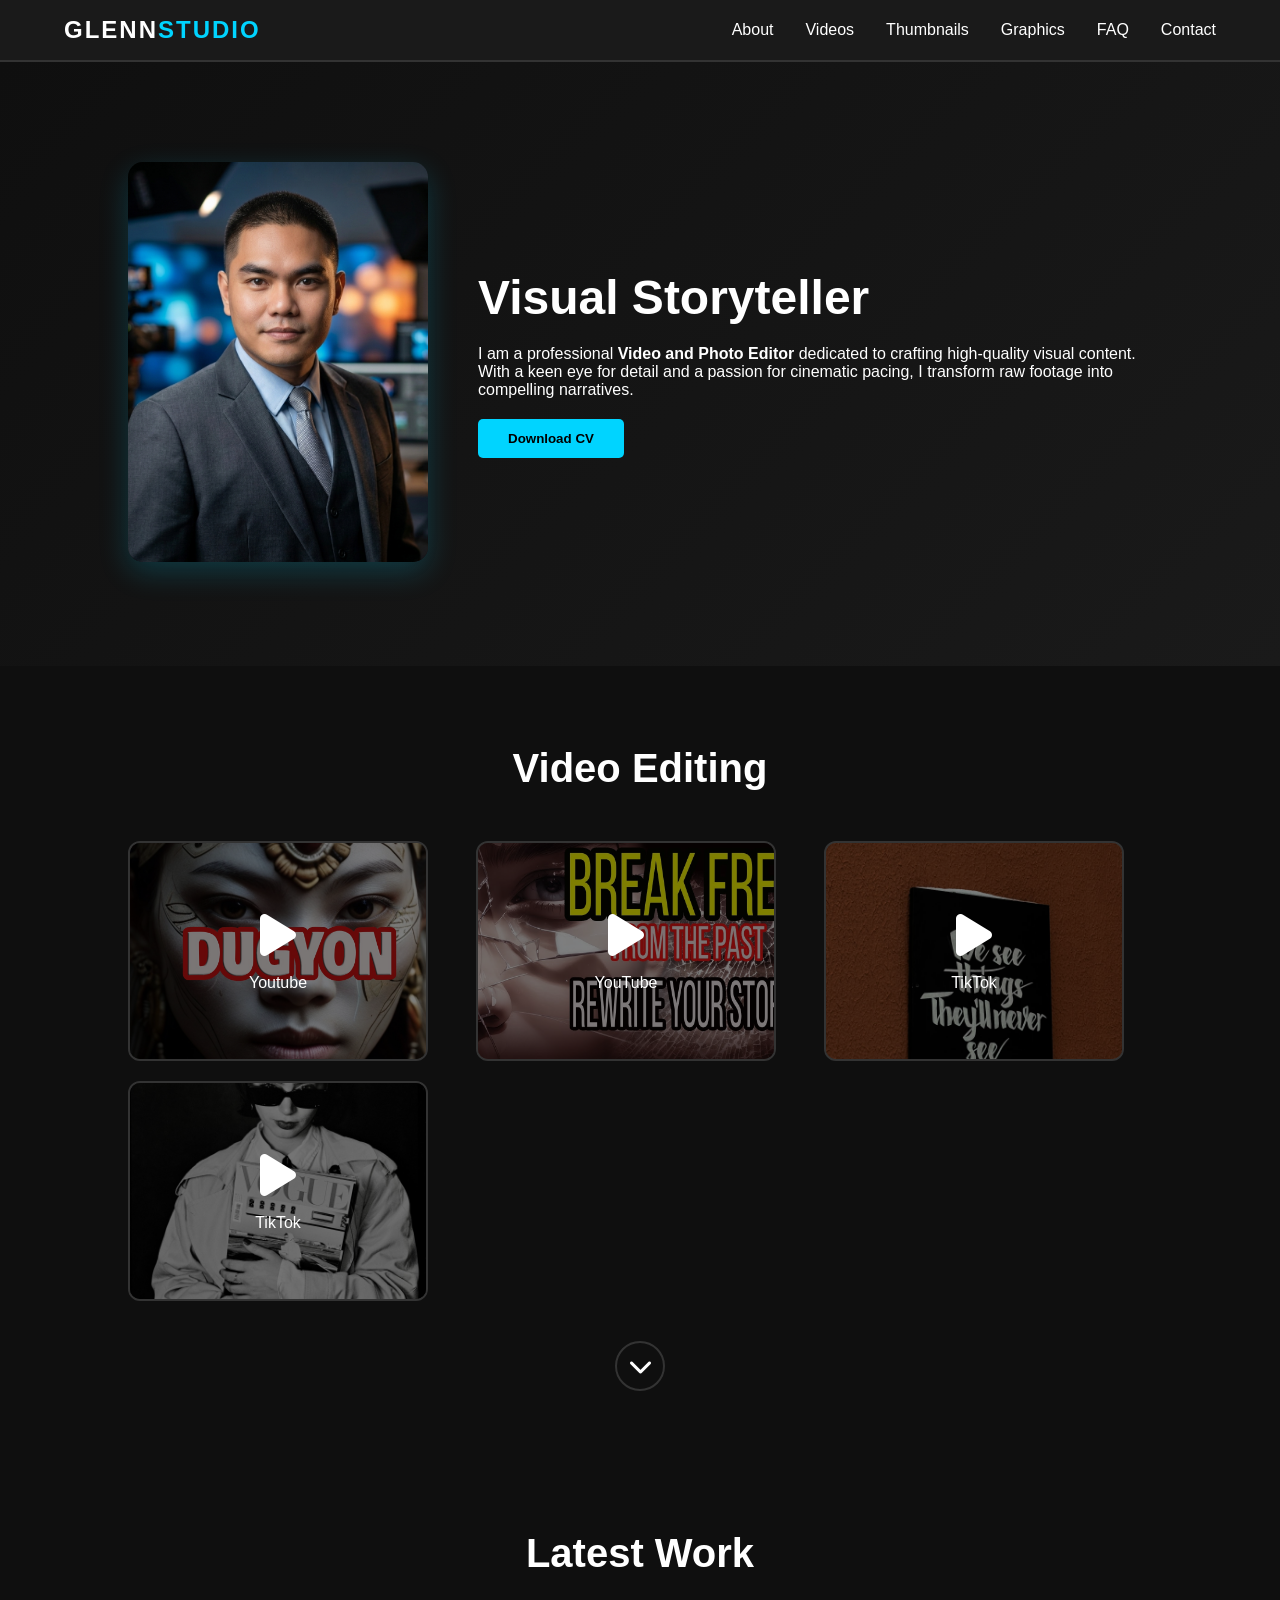
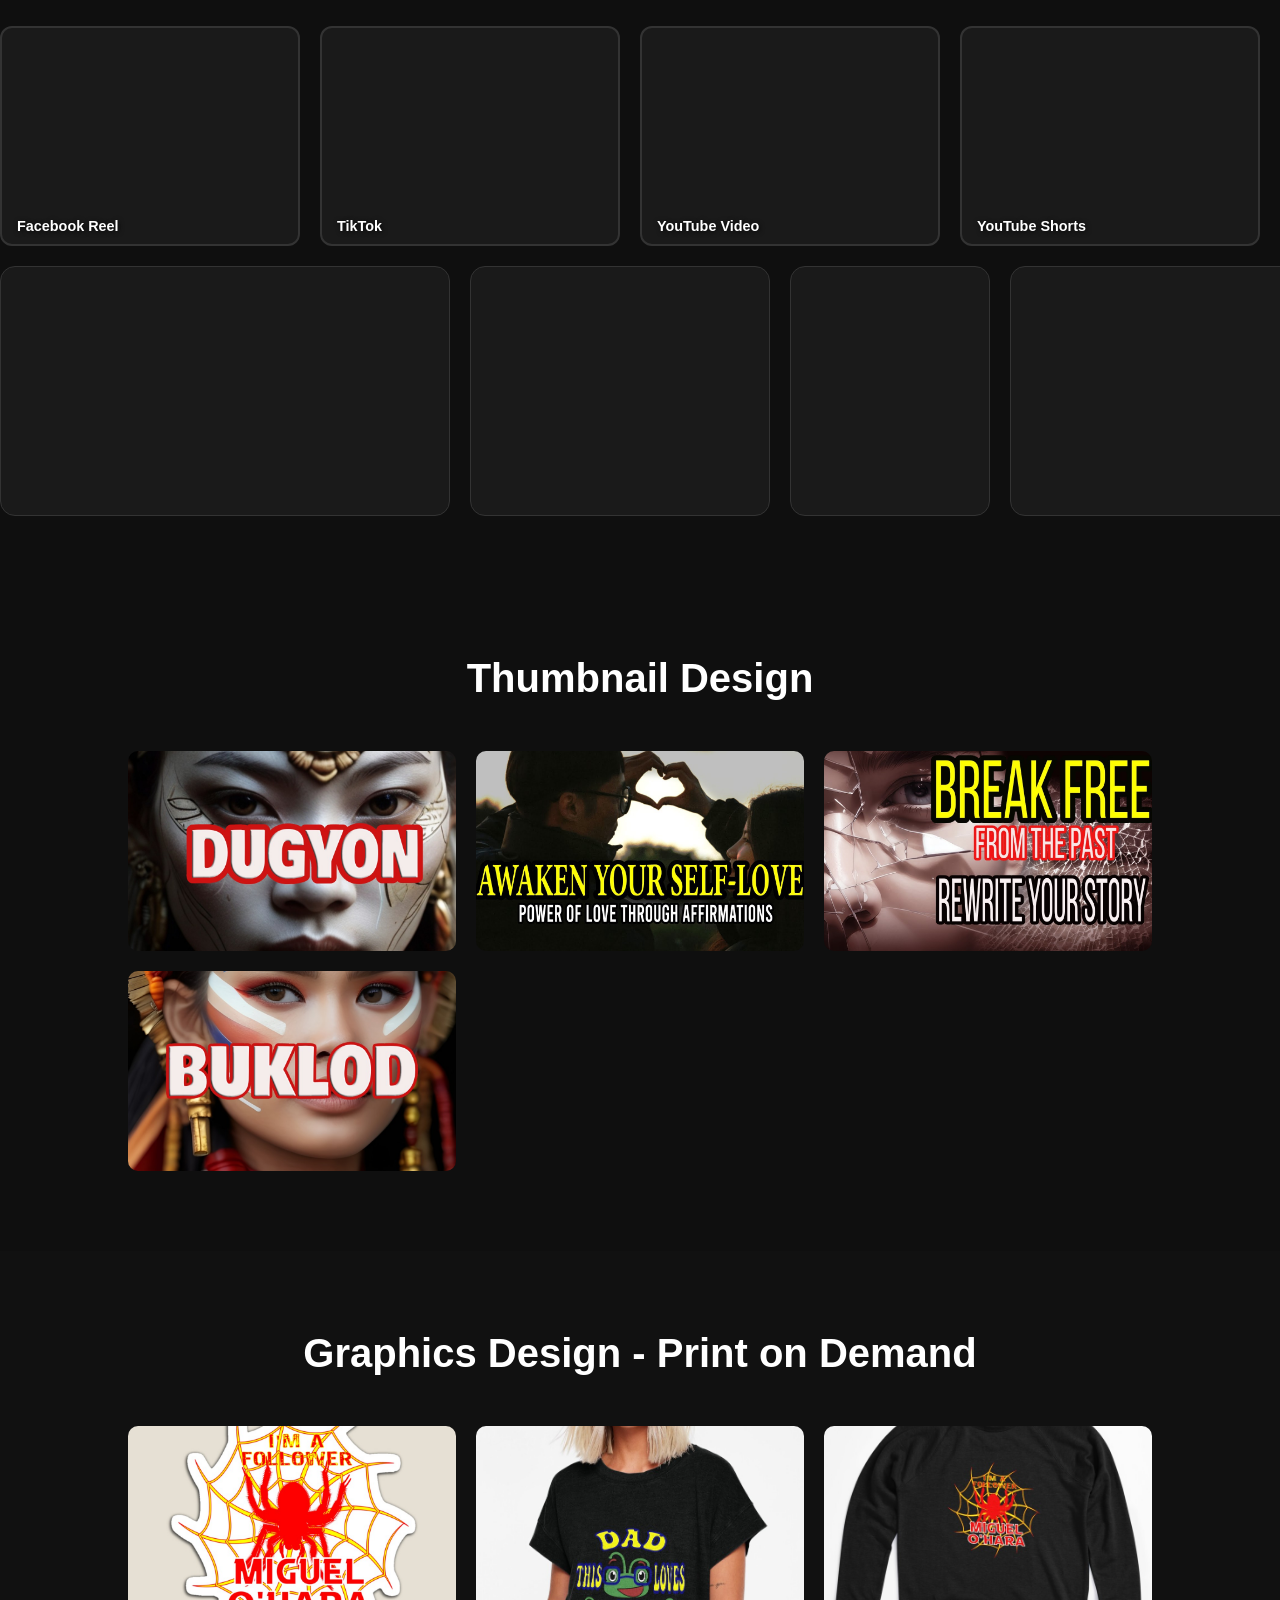
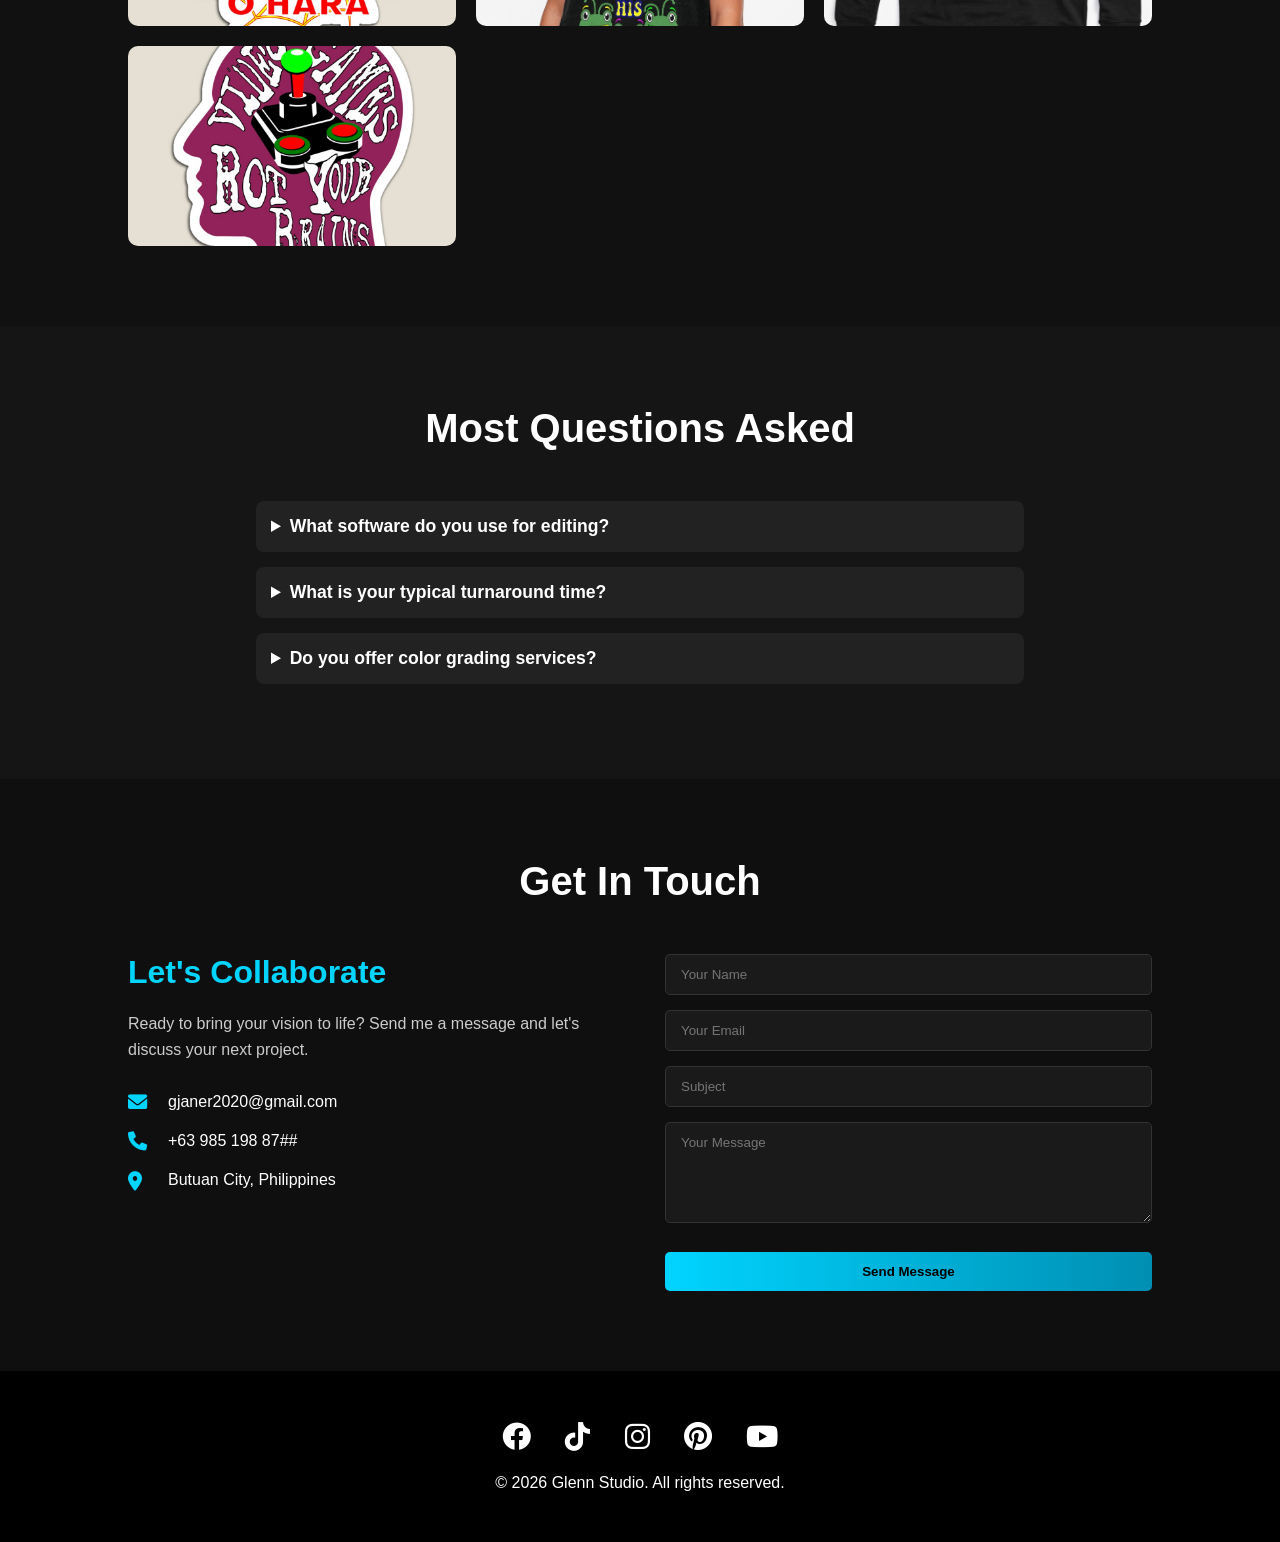
==== index.html @ 81ca3e3a "Add files via upload" ====
<!DOCTYPE html>
<html lang="en">
<head>
    <meta charset="UTF-8">
    <meta name="viewport" content="width=device-width, initial-scale=1.0">
    <title>Glenn Pastrana Portfolio</title>
    <link rel="stylesheet" href="style.css">
    <!-- Font Awesome for Social Icons -->
    <link rel="stylesheet" href="https://cdnjs.cloudflare.com/ajax/libs/font-awesome/6.0.0/css/all.min.css">
    <link rel="icon" type="image/jpeg" href="assets/favicon1.jpg"> 
</head>
<body>

    <!-- HEADER & NAVBAR -->
    <header>
        <nav class="navbar">
            <div class="logo">GLENN<span>STUDIO</span></div>
            <ul>
                <li><a href="#about">About</a></li>
                <li><a href="#videos">Videos</a></li>
                <li><a href="#photos">Thumbnails</a></li> 
                <li><a href="#graphics">Graphics</a></li> 
                <li><a href="#faq">FAQ</a></li>
                <li><a href="#contact">Contact</a></li>
            </ul>
        </nav>
    </header>

    <!-- ABOUT ME SECTION -->
    <section id="about" class="about-section">
        <div class="about-container">
            <div class="about-image">
                <img src="assets/GlennP.png" alt="Glenn">
            </div>
            <div class="about-text">
                <h2>Visual Storyteller</h2>
                <p>I am a professional <strong>Video and Photo Editor</strong> dedicated to crafting high-quality visual content. With a keen eye for detail and a passion for cinematic pacing, I transform raw footage into compelling narratives.</p>
              
                <a href="assets/PASTRANA_GLENN_RESUME.pdf" target="_blank" rel="noopener noreferrer" download="Glenn_Pastrana_Resume.pdf" class="btn-link">
                    <button class="btn">Download CV</button>
                </a>
            </div>
        </div>
    </section>

    <!-- VIDEO SAMPLES (LIGHTBOX POPUPS) -->
    <section id="videos" class="portfolio-section">
        <h2 class="section-title">Video Editing</h2>
        <div class="grid-container">
            
            <!-- Video 1: YouTube Embed -->
            <div class="video-wrapper">
                <a href="#video1" class="grid-item video-card">
                    <img src="photos/dugyon.jpg" alt="Thumbnail 1" class="thumb-img">
                    <div class="video-placeholder">
                        <i class="fa-solid fa-play"></i>
                        <p>Youtube</p>
                    </div>
                </a>
                <div id="video1" class="video-lightbox">
                    <a href="#videos" class="close-btn">&times;</a>
                    <div class="video-box">
                        <iframe src="https://www.youtube.com/embed/Vui8NR0cruQ?si=NQH7u3pREK1GIqje" frameborder="0" allow="accelerometer; autoplay; clipboard-write; encrypted-media; gyroscope; picture-in-picture" allowfullscreen></iframe>
                    </div>
                </div>
            </div>

            <!-- Video 2: YouTube Embed -->
            <div class="video-wrapper">
                <a href="#video2" class="grid-item video-card">
                    <img src="photos/break_free.jpg" alt="Thumbnail 2" class="thumb-img">
                    <div class="video-placeholder">
                        <i class="fa-solid fa-play"></i>
                        <p>YouTube</p>
                    </div>
                </a>
                <div id="video2" class="video-lightbox">
                    <a href="#videos" class="close-btn">&times;</a>
                    <div class="video-box">
                        <iframe src="https://www.youtube.com/embed/762eLDKt-kg?si=Nnifc6vHt4ohryrj" frameborder="0" allowfullscreen></iframe>
                    </div>
                </div>
            </div>

            <!-- Video 3: TikTok Embed -->

            <div class="video-wrapper">
    <a href="#video3" class="grid-item video-card">
        <img src="photos/things.jpg" alt="Thumbnail 3" class="thumb-img">
        <div class="video-placeholder">
            <i class="fa-solid fa-play"></i>
            <p>TikTok</p>
        </div>
    </a>
    <div id="video3" class="video-lightbox">
        <a href="#videos" class="close-btn">&times;</a>
        <div class="video-box tiktok-box">
            <blockquote class="tiktok-embed" cite="https://www.tiktok.com/@galenfroggy/video/7266388727654665478" data-video-id="7266388727654665478" style="max-width: 605px;min-width: 325px;"> 
                <section> 
                    <a target="_blank" title="@galenfroggy" href="https://www.tiktok.com/@galenfroggy?refer=embed">@galenfroggy</a>
                    Powerful Words to make your partner feel loved. ❤️❤️❤️ 
                    <a title="follow" target="_blank" href="https://www.tiktok.com/tag/follow?refer=embed">#follow</a>
                    <a title="foryoupage" target="_blank" href="https://www.tiktok.com/tag/foryoupage?refer=embed">#foryoupage</a>
                    <a title="likes" target="_blank" href="https://www.tiktok.com/tag/likes?refer=embed">#likes</a>
                    <a title="fyp" target="_blank" href="https://www.tiktok.com/tag/fyp?refer=embed">#fyp</a>
                    <a title="love" target="_blank" href="https://www.tiktok.com/tag/love?refer=embed">#love</a>
                    <a target="_blank" title="♬ Don't Worry Be Happy - Frankie Moreno" href="https://www.tiktok.com/music/Don't-Worry-Be-Happy-6799509671825639426?refer=embed">♬ Don't Worry Be Happy - Frankie Moreno</a> 
                </section>
            </blockquote>
        </div>
    </div>
</div>


            <!-- Video 4: TikTok Embed -->
            <div class="video-wrapper">
                <a href="#video4" class="grid-item video-card">
                    <img src="photos/black.jpg" alt="Thumbnail 4" class="thumb-img">
                    <div class="video-placeholder">
                        <i class="fa-solid fa-play"></i>
                        <p>TikTok</p>
                    </div>
                </a>
                <div id="video4" class="video-lightbox">
                    <a href="#videos" class="close-btn">&times;</a>
                    <div class="video-box tiktok-box">
                        <blockquote class="tiktok-embed" cite="https://www.tiktok.com/@galenfroggy/video/7260520841404747014" data-video-id="7260520841404747014" style="max-width: 605px; min-width: 325px;">
                <section>
                    <a target="_blank" title="@galenfroggy" href="https://www.tiktok.com/@galenfroggy?refer=embed">@galenfroggy</a>
                    Love is a feeling that can&#39;t be explained. 
                    <a title="fyp" target="_blank" href="https://www.tiktok.com/tag/fyp?refer=embed">#fyp</a> 
                    <a title="likes" target="_blank" href="https://www.tiktok.com/tag/likes?refer=embed">#likes</a> 
                    <a title="follow" target="_blank" href="https://www.tiktok.com/tag/follow?refer=embed">#follow</a> 
                    <a title="love" target="_blank" href="https://www.tiktok.com/tag/love?refer=embed">#love</a> 
                    <a target="_blank" title="♬ Beautiful and emotional instrumental music(1044200) - MaxRecStudio" href="https://www.tiktok.com/music/Beautiful-and-emotional-instrumental-music-1044200-7179691690049931266?refer=embed">♬ Beautiful and emotional instrumental music(1044200) - MaxRecStudio</a>
                </section>
                        </blockquote>
                    </div>
                </div>
            </div>

            <!-- Video 5: Facebook Embed -->
            <div class="video-wrapper extra-video">
    <a href="#video5" class="grid-item video-card">
        <img src="photos/Higaonon.jpg" alt="Thumbnail 5" class="thumb-img"> 
        <div class="video-placeholder">
            <i class="fa-solid fa-play"></i>
            <p>Facebook Reels</p>
        </div>
    </a>
    <div id="video5" class="video-lightbox">
        <a href="#videos" class="close-btn">&times;</a>
        <div class="video-box fb-reel-box">
            <iframe 
                src="https://www.facebook.com/plugins/video.php?height=476&href=https%3A%2F%2Fwww.facebook.com%2Freel%2F10046549318697837%2F&show_text=false&width=267&t=0" 
                style="border:none;overflow:hidden;width:100%;height:100%;" 
                scrolling="no" 
                frameborder="0" 
                allowfullscreen="true" 
                allow="autoplay; clipboard-write; encrypted-media; picture-in-picture; web-share">
            </iframe>
        </div>
    </div>
</div>


            <!-- Video 6 : facebook Embed-->
            <div class="video-wrapper extra-video">
                <a href="#video6" class="grid-item video-card">
                    <img src="photos/almost Lost Her.jpg" alt="Thumbnail 6" class="thumb-img"> 
                    <div class="video-placeholder">
                        <i class="fa-solid fa-play"></i>
                        <p>Facebook Reels</p>
                    </div>
                </a>
                <div id="video6" class="video-lightbox">
        <a href="#videos" class="close-btn">&times;</a>
        <div class="video-box fb-reel-box">
            <iframe 
                src="https://www.facebook.com/plugins/video.php?height=476&href=https%3A%2F%2Fwww.facebook.com%2Freel%2F1045845980846232%2F&show_text=false&width=267&t=0" 
                style="border:none;overflow:hidden;width:100%;height:100%;" 
                scrolling="no" 
                frameborder="0" 
                allowfullscreen="true" 
                allow="autoplay; clipboard-write; encrypted-media; picture-in-picture; web-share">
            </iframe>
        </div>
    </div>
</div>


            <!-- Video 7 SHORTS-->
            <div class="video-wrapper extra-video">
                <a href="#video7" class="grid-item video-card">
                    <img src="photos/CagayandeOro.jpg" alt="Thumbnail 7" class="thumb-img"> 
                    <div class="video-placeholder">
                        <i class="fa-solid fa-play"></i>
                        <p>YouTube Shorts</p>
                    </div>
                </a>
                <div id="video7" class="video-lightbox">
                    <a href="#videos" class="close-btn">&times;</a>
                    <div class="video-box">
                        <iframe src="https://www.youtube.com/embed/Q4rxPPoQdWo" frameborder="0" allowfullscreen></iframe>
                    </div>
                </div>
            </div>

            <!-- Video 8 SHORTS-->
            <div class="video-wrapper extra-video">
                <a href="#video8" class="grid-item video-card">
                    <img src="photos/Iligan.jpg" alt="Thumbnail 8" class="thumb-img"> 
                    <div class="video-placeholder">
                        <i class="fa-solid fa-play"></i>
                        <p>YouTube Shorts</p>
                    </div>
                </a>
                <div id="video8" class="video-lightbox">
                    <a href="#videos" class="close-btn">&times;</a>
                    <div class="video-box">
                        <iframe src="https://www.youtube.com/embed/i3uvgFGLCzQ" frameborder="0" allowfullscreen></iframe>
                    </div>
                </div>
            </div>

        </div>

        <div class="toggle-container">
            <button id="toggle-videos-btn" class="arrow-btn" aria-label="Show more videos">
                <i class="fa-solid fa-chevron-down"></i>
            </button>
        </div>
    </section>

    <!-- MOVING VIDEO GRID SECTION (AUTOPLAYING YOUTUBE EMBEDS) -->
    <section class="scrolling-portfolio">
    <h2 class="section-title">Latest Work</h2>
    
    <div class="marquee">
        <div class="track">

            <!-- 1. Facebook Reel -->
            <div class="video-card">
                <iframe src="https://www.facebook.com/plugins/video.php?height=476&href=https%3A%2F%2Fwww.facebook.com%2Freel%2F1045845980846232%2F&show_text=false&width=267&t=0" frameborder="0" allow="autoplay; clipboard-write; encrypted-media; picture-in-picture; web-share" allowfullscreen></iframe>
                <div class="video-info">Facebook Reel</div>
            </div>

            <!-- 2. TikTok Video (using direct player embed URL) -->
            <div class="video-card">
                <iframe src="https://www.tiktok.com/embed/v2/7258222845212380422" frameborder="0" allow="autoplay"></iframe>
                <div class="video-info">TikTok</div>
            </div>

            <!-- 3. YouTube Video (with Autoplay & Loop) -->
            <div class="video-card">
                <iframe src="https://www.youtube.com/embed/762eLDKt-kg?autoplay=1&mute=1&loop=1&playlist=762eLDKt-kg&controls=0" frameborder="0" allow="accelerometer; autoplay; clipboard-write; encrypted-media; gyroscope; picture-in-picture" allowfullscreen></iframe>
                <div class="video-info">YouTube Video</div>
            </div>

            <!-- 4. YouTube Shorts (with Autoplay & Loop) -->
            <div class="video-card">
                <iframe src="https://www.youtube.com/embed/Q4rxPPoQdWo?autoplay=1&mute=1&loop=1&playlist=Q4rxPPoQdWo&controls=0" frameborder="0" allow="accelerometer; autoplay; clipboard-write; encrypted-media; gyroscope; picture-in-picture" allowfullscreen></iframe>
                <div class="video-info">YouTube Shorts</div>
            </div>

            <!-- ===== DUPLICATE SET FOR SEAMLESS INFINITE LOOP ===== -->

            <!-- Duplicate 1. Facebook Reel -->
            <div class="video-card">
                <iframe src="https://www.facebook.com/plugins/video.php?height=476&href=https%3A%2F%2Fwww.facebook.com%2Freel%2F1045845980846232%2F&show_text=false&width=267&t=0" frameborder="0" allow="autoplay; clipboard-write; encrypted-media; picture-in-picture; web-share" allowfullscreen></iframe>
                <div class="video-info">Facebook Reel</div>
            </div>

            <!-- Duplicate 2. TikTok Video -->
            <div class="video-card">
                <iframe src="https://www.tiktok.com/embed/v2/7260520841404747014" frameborder="0" allow="autoplay"></iframe>
                <div class="video-info">TikTok</div>
            </div>

            <!-- Duplicate 3. YouTube Video -->
            <div class="video-card">
                <iframe src="https://www.youtube.com/embed/762eLDKt-kg?autoplay=1&mute=1&loop=1&playlist=762eLDKt-kg&controls=0" frameborder="0" allow="accelerometer; autoplay; clipboard-write; encrypted-media; gyroscope; picture-in-picture" allowfullscreen></iframe>
                <div class="video-info">YouTube Video</div>
            </div>

            <!-- Duplicate 4. YouTube Shorts -->
            <div class="video-card">
                <iframe src="https://www.youtube.com/embed/Q4rxPPoQdWo?autoplay=1&mute=1&loop=1&playlist=Q4rxPPoQdWo&controls=0" frameborder="0" allow="accelerometer; autoplay; clipboard-write; encrypted-media; gyroscope; picture-in-picture" allowfullscreen></iframe>
                <div class="video-info">YouTube Shorts</div>
            </div>

        </div>
    </div>
</section>

    
    <!-- MOVING INFINITE GRID -->
<section class="moving-grid-section">
    <div class="marquee-wrapper">
        <div class="marquee-track">
            
            <!-- 1. YOUTUBE SHORT / VIDEO -->
            <div class="v-card wide">
                <iframe 
                    src="https://www.youtube.com/embed/Q4rxPPoQdWo?autoplay=1&mute=1&loop=1&playlist=Q4rxPPoQdWo&controls=0" 
                    frameborder="0" 
                    allow="autoplay; encrypted-media">
                </iframe>
            </div>

            <!-- 2. FACEBOOK REEL -->
            <div class="v-card">
                <iframe 
                    src="https://www.facebook.com/plugins/video.php?height=476&href=https%3A%2F%2Fwww.facebook.com%2Freel%2F1045845980846232%2F&show_text=false&autoplay=true&muted=true" 
                    frameborder="0" 
                    allow="autoplay; clipboard-write; encrypted-media; picture-in-picture; web-share" 
                    allowfullscreen="true">
                </iframe>
            </div>

            <!-- 3. TIKTOK VIDEO (Direct Embed iFrame) -->
            <div class="v-card narrow">
                <iframe 
                    src="https://www.tiktok.com/embed/v2/7260520841404747014" 
                    frameborder="0" 
                    allow="autoplay; encrypted-media">
                </iframe>
            </div>

            <!-- 4. YOUTUBE SHORT 2 -->
            <div class="v-card wide">
                <iframe 
                    src="https://www.youtube.com/embed/762eLDKt-kg?autoplay=1&mute=1&loop=1&playlist=762eLDKt-kg&controls=0" 
                    frameborder="0" 
                    allow="autoplay; encrypted-media">
                </iframe>
            </div>

            <!-- Duplicate items for seamless infinite loop (Group 2) -->
            <div class="v-card wide">
                <iframe src="https://www.youtube.com/embed/Q4rxPPoQdWo?autoplay=1&mute=1&loop=1&playlist=Q4rxPPoQdWo&controls=0" frameborder="0"></iframe>
            </div>
            <div class="v-card">
                <iframe src="https://www.facebook.com/plugins/video.php?height=476&href=https%3A%2F%2Fwww.facebook.com%2Freel%2F1045845980846232%2F&show_text=false&autoplay=true&muted=true" frameborder="0"></iframe>
            </div>
            <div class="v-card narrow">
                <iframe src="https://www.tiktok.com/embed/v2/7260520841404747014" frameborder="0"></iframe>
            </div>
            <div class="v-card wide">
                <iframe src="https://www.youtube.com/embed/762eLDKt-kg?autoplay=1&mute=1&loop=1&playlist=762eLDKt-kg&controls=0" frameborder="0"></iframe>
            </div>

        </div>
    </div>
</section>


    <!-- PHOTO SAMPLES -->
    <section id="photos" class="portfolio-section photo-bg">
        <h2 class="section-title">Thumbnail Design</h2>
        <div class="grid-container">
            <div class="photo-item">
                <a href="#img1" class="grid-item photo-card">
                    <img src="photos/dugyon.jpg" alt="Edit 1">
                    <div class="photo-overlay"><i class="fas fa-search-plus"></i></div>
                </a>
                <div id="img1" class="lightbox">
                    <a href="#photos" class="close-lightbox">&times;</a>
                    <img src="photos/dugyon.jpg" alt="Enlarged 1" class="lightbox-img">
                </div>
            </div>

            <div class="photo-item">
                <a href="#img2" class="grid-item photo-card">
                    <img src="photos/awaken.jpg" alt="Edit 2">
                    <div class="photo-overlay"><i class="fas fa-search-plus"></i></div>
                </a>
                <div id="img2" class="lightbox">
                    <a href="#photos" class="close-lightbox">&times;</a>
                    <img src="photos/awaken.jpg" alt="Enlarged 2" class="lightbox-img">
                </div>
            </div>

            <div class="photo-item">
                <a href="#img3" class="grid-item photo-card">
                    <img src="photos/break_free.jpg" alt="Edit 3">
                    <div class="photo-overlay"><i class="fas fa-search-plus"></i></div>
                </a>
                <div id="img3" class="lightbox">
                    <a href="#photos" class="close-lightbox">&times;</a>
                    <img src="photos/break_free.jpg" alt="Enlarged 3" class="lightbox-img">
                </div>
            </div>

            <div class="photo-item">
                <a href="#img4" class="grid-item photo-card">
                    <img src="photos/buklod.jpg" alt="Edit 4">
                    <div class="photo-overlay"><i class="fas fa-search-plus"></i></div>
                </a>
                <div id="img4" class="lightbox">
                    <a href="#photos" class="close-lightbox">&times;</a>
                    <img src="photos/buklod.jpg" alt="Enlarged 4" class="lightbox-img">
                </div>
            </div>
        </div>
    </section>

    <!-- GRAPHICS SECTION -->
    <section id="graphics" class="portfolio-section graphics-bg">
        <h2 class="section-title">Graphics Design - Print on Demand</h2>
        <div class="grid-container">
            <div class="graphic-item">
                <a href="#gf1" class="grid-item graphic-card">
                    <img src="graphics/spider.jpg" alt="Graphic Design 1">
                    <div class="graphic-overlay"><i class="fas fa-search-plus"></i></div>
                </a>
                <div id="gf1" class="g-lightbox">
                    <a href="#graphics" class="close-g-lightbox">&times;</a>
                    <img src="graphics/spider.jpg" alt="Enlarged Design 1" class="g-lightbox-img">
                </div>
            </div>

            <div class="graphic-item">
                <a href="#gf2" class="grid-item graphic-card">
                    <img src="graphics/women3.jpg" alt="Graphic Design 2">
                    <div class="graphic-overlay"><i class="fas fa-search-plus"></i></div>
                </a>
                <div id="gf2" class="g-lightbox">
                    <a href="#graphics" class="close-g-lightbox">&times;</a>
                    <img src="graphics/women3.jpg" alt="Enlarged Design 2" class="g-lightbox-img">
                </div>
            </div>

            <div class="graphic-item">
                <a href="#gf3" class="grid-item graphic-card">
                    <img src="graphics/shirt1.jpg" alt="Graphic Design 3">
                    <div class="graphic-overlay"><i class="fas fa-search-plus"></i></div>
                </a>
                <div id="gf3" class="g-lightbox">
                    <a href="#graphics" class="close-g-lightbox">&times;</a>
                    <img src="graphics/shirt1.jpg" alt="Enlarged Design 3" class="g-lightbox-img">
                </div>
            </div>

            <div class="graphic-item">
                <a href="#gf4" class="grid-item graphic-card">
                    <img src="graphics/ref_magnet.jpg" alt="Graphic Design 4">
                    <div class="graphic-overlay"><i class="fas fa-search-plus"></i></div>
                </a>
                <div id="gf4" class="g-lightbox">
                    <a href="#graphics" class="close-g-lightbox">&times;</a>
                    <img src="graphics/ref_magnet.jpg" alt="Enlarged Design 4" class="g-lightbox-img">
                </div>
            </div>
        </div>
    </section>

    <!-- FAQ SECTION -->
    <section id="faq" class="faq-section">
        <h2 class="section-title">Most Questions Asked</h2>
        <div class="faq-container">
            <details>
                <summary>What software do you use for editing?</summary>
                <p>I primarily use Adobe Premiere, Capcut, and DaVinci Resolve for video, and GIMP, Photoshop, Canva, PhotoPea and Inkscape for photos.</p>
            </details>
            <details>
                <summary>What is your typical turnaround time?</summary>
                <p>Depending on the project scale, usually 1 business days for long-form edits.</p>
            </details>
            <details>
                <summary>Do you offer color grading services?</summary>
                <p>Yes, I used color correction and grading are included in all video packages.</p>
            </details>
        </div>
    </section>

    <!-- CONTACT SECTION -->
    <section id="contact" class="contact-section">
        <h2 class="section-title">Get In Touch</h2>
        <div class="contact-container">
            <div class="contact-info">
                <h3>Let's Collaborate</h3>
                <p>Ready to bring your vision to life? Send me a message and let's discuss your next project.</p>
                <div class="info-item">
                    <i class="fas fa-envelope"></i>
                    <span>gjaner2020@gmail.com</span>
                </div>
                <div class="info-item">
                    <i class="fas fa-phone"></i>
                    <span>+63 985 198 87##</span>
                </div>
                <div class="info-item">
                    <i class="fas fa-map-marker-alt"></i>
                    <span>Butuan City, Philippines</span>
                </div>
            </div>

            <form action="https://api.web3forms.com/submit" method="POST" class="contact-form">
                <input type="hidden" name="access_key" value="44d98456-fbcb-4f0d-9f86-2e813a434414">
                <div class="input-group">
                    <input type="text" name="name" placeholder="Your Name" required>
                </div>
                <div class="input-group">
                    <input type="email" name="email" placeholder="Your Email" required>
                </div>
                <div class="input-group">
                    <input type="text" name="subject" placeholder="Subject">
                </div>
                <div class="input-group">
                    <textarea name="message" rows="5" placeholder="Your Message" required></textarea>
                </div>
                <input type="hidden" name="redirect" value="thank-you.html">
                <input type="checkbox" name="botcheck" class="hidden" style="display: none;">
                <button type="submit" class="btn send-btn">Send Message</button>
            </form>
        </div>
    </section>

    <!-- FOOTER -->
    <footer>
        <div class="social-icons">
            <a href="https://www.facebook.com/gln.pastrana.1/" target="_blank"><i class="fa-brands fa-facebook"></i></a>
            <a href="https://www.tiktok.com/@galenfroggy" target="_blank"><i class="fa-brands fa-tiktok"></i></a>
            <a href="https://www.instagram.com/galen_designs?igsh=dmU0OXJiMHQwaG81" target="_blank"><i class="fa-brands fa-instagram"></i></a>
            <a href="https://ph.pinterest.com/Froggy_Creations/" target="_blank"><i class="fa-brands fa-pinterest"></i></a>
            <a href="https://www.youtube.com/channel/UCQCzYIPCDTMd9ue_yeFrLRA" target="_blank"><i class="fa-brands fa-youtube"></i></a>
        </div>
        <p>&copy; 2026 Glenn Studio. All rights reserved.</p>
    </footer>

    <!-- TikTok Embed Script -->
    <script async src="https://www.tiktok.com/embed.js"></script>

    <!-- Toggle Extra Videos Script -->
    <script>
        document.getElementById('toggle-videos-btn').addEventListener('click', function() {
            const extraVideos = document.querySelectorAll('.extra-video');
            const isExpanded = this.classList.contains('active');

            extraVideos.forEach(video => {
                if (!isExpanded) {
                    video.style.display = 'block';
                    setTimeout(() => video.classList.add('show'), 10); 
                } else {
                    video.classList.remove('show');
                    video.style.display = 'none';
                }
            });

            this.classList.toggle('active');
            
            if (!isExpanded) {
                this.setAttribute('aria-label', 'Show less videos');
            } else {
                this.setAttribute('aria-label', 'Show more videos');
                document.getElementById('videos').scrollIntoView({ behavior: 'smooth' });
            }
        });
    </script>
</body>
</html>
---- style.css ----
/* General Styles */
* {
    margin: 0;
    padding: 0;
    box-sizing: border-box;
    font-family: 'Segoe UI', Tahoma, Geneva, Verdana, sans-serif;
    scroll-behavior: smooth;
}

body {
    background-color: #0f0f0f;
    color: #ffffff;
}

/* Navbar */
header {
    background: #1a1a1a;
    padding: 1rem 5%;
    position: sticky;
    top: 0;
    z-index: 1000;
    border-bottom: 2px solid #333;
}

.navbar {
    display: flex;
    justify-content: space-between;
    align-items: center;
}

.logo {
    font-size: 1.5rem;
    font-weight: bold;
    letter-spacing: 2px;
}

.logo span { color: #00d4ff; }

.navbar ul {
    display: flex;
    list-style: none;
}

.navbar ul li a {
    color: white;
    text-decoration: none;
    margin-left: 2rem;
    transition: 0.3s;
}

.navbar ul li a:hover { color: #00d4ff; }

/* About Section */
.about-section {
    padding: 100px 10%;
    display: flex;
    align-items: center;
    background: linear-gradient(135deg, #0f0f0f 0%, #1a1a1a 100%);
}

.about-container {
    display: flex;
    gap: 50px;
    align-items: center;
}

.about-image img {
    width: 300px;
    height: 400px;
    object-fit: cover;
    border-radius: 15px;
    box-shadow: 0 10px 30px rgba(0, 212, 255, 0.2);
    transition: transform 0.5s ease;
}

.about-image img:hover {
    box-shadow: 0 0 20px #00d4ff;
    transform: scale(1.03);
}

.about-text h2 {
    font-size: 3rem;
    margin-bottom: 20px;
}

.btn {
    margin-top: 20px;
    padding: 12px 30px;
    background: #00d4ff;
    border: none;
    border-radius: 5px;
    cursor: pointer;
    font-weight: bold;
    transition: 0.3s;
}

.btn:hover { background: #0099cc; transform: translateY(-3px); }

/*giapas ni sa pag add sa download resume*/
.btn-link {
    text-decoration: none;
    display: inline-block; /* Keeps the button size correct */
}
/*giapas ni sa pag add sa download resume end here*/

/* Portfolio Grids */
.portfolio-section { padding: 80px 10%; }
.section-title { text-align: center; margin-bottom: 50px; font-size: 2.5rem; }

.grid-container {
    display: grid;
    grid-template-columns: repeat(auto-fit, minmax(250px, 1fr));
    gap: 20px;
}

.grid-item {
    background: #222;
    height: 200px;
    border-radius: 10px;
    overflow: hidden;
    cursor: pointer;
    transition: all 0.4s cubic-bezier(0.175, 0.885, 0.32, 1.275);
    position: relative;
}

/* Animations */
.grid-item:hover {
    transform: scale(1.05);
    box-shadow: 0 0 20px #00d4ff;
    z-index: 10;
}

.video-placeholder {
    display: flex;
    flex-direction: column;
    justify-content: center;
    align-items: center;
    height: 100%;
}

/*.video-placeholder i { font-size: 3rem; margin-bottom: 10px; color: #00d4ff; }*/
.video-placeholder i { font-size: 3rem; margin-bottom: 10px; color: #ffffff; }

.photo-card img {
    width: 100%;
    height: 100%;
    object-fit: cover;
}

/* FAQ Accordion */
.faq-section { padding: 80px 20%; background: #151515; }

details {
    background: #222;
    margin-bottom: 15px;
    padding: 15px;
    border-radius: 8px;
    cursor: pointer;
}

summary { font-weight: bold; font-size: 1.1rem; outline: none; }

details p { margin-top: 10px; color: #ccc; line-height: 1.6; }

/* Footer */
footer {
    text-align: center;
    padding: 50px;
    background: #000;
}

.social-icons { margin-bottom: 20px; }

.social-icons a {
    color: white;
    font-size: 1.8rem;
    margin: 0 15px;
    transition: 0.3s;
}

.social-icons a:hover { color: #00d4ff; transform: translateY(-5px); }




/* Contact Section */
.contact-section {
    padding: 80px 10%;
    background: #0f0f0f;
}

.contact-container {
    display: flex;
    flex-wrap: wrap;
    gap: 50px;
    justify-content: center;
}

.contact-info {
    flex: 1;
    min-width: 300px;
}

.contact-info h3 {
    font-size: 2rem;
    color: #00d4ff;
    margin-bottom: 20px;
}

.contact-info p {
    color: #ccc;
    margin-bottom: 30px;
    line-height: 1.6;
}

.info-item {
    display: flex;
    align-items: center;
    margin-bottom: 20px;
}

.info-item i {
    color: #00d4ff;
    font-size: 1.2rem;
    margin-right: 15px;
    width: 25px;
}

/* Contact Form */
.contact-form {
    flex: 1;
    min-width: 300px;
    display: flex;
    flex-direction: column;
    gap: 15px;
}

.input-group input, 
.input-group textarea {
    width: 100%;
    padding: 12px 15px;
    background: #1a1a1a;
    border: 1px solid #333;
    border-radius: 5px;
    color: white;
    outline: none;
    transition: 0.3s;
}

.input-group input:focus, 
.input-group textarea:focus {
    border-color: #00d4ff;
    box-shadow: 0 0 10px rgba(0, 212, 255, 0.2);
}

.send-btn {
    width: 100%;
    margin-top: 10px;
    background: linear-gradient(90deg, #00d4ff, #008fb3);
    color: #000;
}

.send-btn:hover {
    transform: translateY(-2px);
    box-shadow: 0 5px 15px rgba(0, 212, 255, 0.4);
}

/* Responsive adjustment */
@media (max-width: 768px) {
    .contact-container {
        flex-direction: column;
    }
}

/*Contact Me last line*/


/*New video sample changes only*/

/* Thumbnail Styling */
.video-card {
    position: relative;
    text-decoration: none;
    overflow: hidden;
    display: block;
}

.thumb-img {
    width: 100%;
    height: 100%;
    object-fit: cover;
    position: absolute;
    top: 0;
    left: 0;
    z-index: 1;
    transition: transform 0.5s ease;
}

.video-placeholder {
    position: relative;
    z-index: 2;
    background: rgba(0, 0, 0, 0.5); /* Darkens the thumb for text visibility */
    height: 100%;
    width: 100%;
    display: flex;
    flex-direction: column;
    justify-content: center;
    align-items: center;
    transition: background 0.3s ease;
    color: #ffffff; /*gi apas para ang color sa text sa thumbnail mahimo white*/
}


/*gi apas para ang color sa text sa thumbnail mahimo white*/
/* This targets the text (p tag) inside the video thumbnail placeholder */
.video-placeholder p {
    color: #ffffff;
    font-weight: 500;
    margin-top: 5px;
}

/* This ensures the play icon stays white as well */
.video-placeholder i { 
    font-size: 3rem; 
    margin-bottom: 10px; 
    color: #ffffff; 
}

/*gi apas para ang color sa text sa thumbnail mahimo white ends here*/


.video-card:hover .thumb-img {
    transform: scale(1.1);
}

.video-card:hover .video-placeholder {
    background: rgba(0, 212, 255, 0.3); /* Tint on hover */
}

/* Lightbox (The Popup) */
.video-lightbox {
    position: fixed;
    top: 0;
    left: 0;
    width: 100%;
    height: 100%;
    background: rgba(0, 0, 0, 0.9);
    z-index: 2000;
    display: none; /* Hidden by default */
    justify-content: center;
    align-items: center;
    opacity: 0;
    transition: opacity 0.4s ease;
}

/* Animation when clicked */
.video-lightbox:target {
    display: flex;
    opacity: 1;
}

.video-box {
    width: 80%;
    max-width: 900px;
    aspect-ratio: 16/9;
    background: #000;
    border: 4px solid #00d4ff;
    border-radius: 10px;
    box-shadow: 0 0 50px rgba(0, 212, 255, 0.5);
    transform: scale(0.8);
    transition: transform 0.4s ease;
}

.video-lightbox:target .video-box {
    transform: scale(1);
}

.video-box iframe {
    width: 100%;
    height: 100%;
    border-radius: 5px;
}

/* Close Button */
.close-btn {
    position: absolute;
    top: 20px;
    right: 40px;
    font-size: 50px;
    color: white;
    text-decoration: none;
    font-weight: bold;
    z-index: 2001;
}

.close-btn:hover {
    color: #00d4ff;
}

/*ends here*/


/*new photo animation*/
/* Photo Grid Item Hover Effect */
.photo-card {
    position: relative;
    display: block;
    overflow: hidden;
}

.photo-overlay {
    position: absolute;
    top: 0; left: 0;
    width: 100%; height: 100%;
    background: rgba(0, 212, 255, 0.4);
    display: flex;
    justify-content: center;
    align-items: center;
    opacity: 0;
    transition: 0.3s ease;
    z-index: 2;
}

.photo-overlay i {
    color: white;
    font-size: 2rem;
}

.photo-card:hover .photo-overlay {
    opacity: 1;
}

.photo-card:hover img {
    transform: scale(1.1);
}

/* Lightbox Styling */
.lightbox {
    position: fixed;
    top: 0; left: 0;
    width: 100%; height: 100%;
    background: rgba(0, 0, 0, 0.95);
    z-index: 3000;
    display: none; /* Hidden by default */
    justify-content: center;
    align-items: center;
    padding: 20px;
}

/* Display the Lightbox when clicked */
.lightbox:target {
    display: flex;
}

.lightbox-img {
    max-width: 90%;
    max-height: 85%;
    border: 3px solid white;
    border-radius: 5px;
    box-shadow: 0 0 30px rgba(255, 255, 255, 0.2);
    animation: zoomIn 0.3s ease;
}

/* Close Button for Photos */
.close-lightbox {
    position: absolute;
    top: 30px;
    right: 40px;
    font-size: 50px;
    color: white;
    text-decoration: none;
}

.close-lightbox:hover {
    color: #00d4ff;
}

/* Simple Entrance Animation */
@keyframes zoomIn {
    from { transform: scale(0.7); opacity: 0; }
    to { transform: scale(1); opacity: 1; }
}


/*new photo animation ends here*/


/*moving video left to right*/

.scrolling-portfolio {
    padding: 60px 0;
    background: #0f0f0f;
    overflow: hidden; /* Important to hide the extra videos */
    /*moving left to right gi add ni para magduol ang 2 sections sa video */
    padding-top: 60px;    /* Keep space at the top of the section */
    padding-bottom: 0px;  /* REMOVE space at the bottom */
    background: #0f0f0f;
}

.marquee {
    width: 100%;
    display: flex;
}

.track {
    display: flex;
    width: calc(300px * 8 + 160px); /* (Card width * total cards) + total gap */
    gap: 20px;
    animation: scroll 25s linear infinite;
}

/* Pause scrolling on hover */
.track:hover {
    animation-play-state: paused;
}

@keyframes scroll {
    0% { transform: translateX(0); }
    100% { transform: translateX(calc(-300px * 4 - 80px)); } /* Halfway point */
}

.video-card {
    width: 300px;   /* Width of the video */
    height: 220px; /* Height of the video */
    background: #1a1a1a;
    border-radius: 12px;
    position: relative;
    overflow: hidden;
    flex-shrink: 0;
    border: 2px solid #333;
    transition: transform 0.3s ease, border-color 0.3s ease;
}

.video-card video {
    width: 100%;
    height: 100%;
    object-fit: cover;
    filter: grayscale(10%); /* Looks like a static thumb initially - pa black and white sa vids*/
    transition: filter 0.3s ease;
}

.video-info {
    position: absolute;
    bottom: 10px;
    left: 15px;
    color: white;
    font-weight: bold;
    font-size: 0.9rem;
    z-index: 5;
    text-shadow: 1px 1px 5px rgba(0,0,0,0.8);
}

/* Hover Effect to Play */
.video-card:hover {
    transform: scale(1.05);
    border-color: #00d4ff;
    z-index: 10;
}

.video-card:hover video {
    filter: grayscale(0%);
}

/* ends here moving video*/


/*moving left to right*/

.moving-grid-section {
    /*padding: 40px 0;*/
    /*background: #0f0f0f;*/
    overflow: hidden;
    width: 100%;
    /*moving left to right gi add ni para magduol ang 2 sections sa video */
    padding-top: 20px;    /* Only a small gap between the two rows */
    padding-bottom: 60px; /* Keep space at the bottom of the section */
    background: #0f0f0f;
}

.marquee-wrapper {
    display: flex;
    width: 100%;
}

.marquee-track {
    display: flex;
    gap: 20px;
    /* Move from Left to Right */
    animation: scrollRight 30s linear infinite;
}

/* Pause and scale on hover */
.marquee-track:hover {
    animation-play-state: paused;
}

@keyframes scrollRight {
    0% {
        /* Adjust this value based on total width of one set */
        transform: translateX(calc(-100% / 2));
    }
    100% {
        transform: translateX(0);
    }
}

.v-card {
    height: 250px; /* Same height for all */
    width: 300px;  /* Default width */
    background: #1a1a1a;
    border-radius: 15px;
    overflow: hidden;
    flex-shrink: 0;
    border: 1px solid #333;
    transition: transform 0.3s ease, border-color 0.3s ease;
}

/* Three videos with different widths */
.v-card.wide { width: 450px; }
.v-card.narrow { width: 200px; }

.v-card video {
    width: 100%;
    height: 100%;
    object-fit: cover;
    opacity: 0.6;
    transition: opacity 0.3s ease;
}

.v-card:hover {
    transform: translateY(-10px);
    border-color: #00d4ff;
}

.v-card:hover video {
    opacity: 1;
}

/*ends here left to right*/


/* ==========================================================================
   Graphics Artistry Section Styles
   ========================================================================== */

.graphics-bg {
    background: #111111; /* Slightly alternative tone to offset from the thumbnail section */
}

.graphic-card {
    position: relative;
    display: block;
    overflow: hidden;
}

.graphic-card img {
    width: 100%;
    height: 100%;
    object-fit: cover;
    transition: transform 0.5s ease;
}

.graphic-overlay {
    position: absolute;
    top: 0; 
    left: 0;
    width: 100%; 
    height: 100%;
    background: rgba(0, 212, 255, 0.4); /* Neon blue layout layer matching your portfolio theme */
    display: flex;
    justify-content: center;
    align-items: center;
    opacity: 0;
    transition: 0.3s ease;
    z-index: 2;
}

.graphic-overlay i {
    color: white;
    font-size: 2rem;
}

/* Hover Zoom Mechanics */
.graphic-card:hover .graphic-overlay {
    opacity: 1;
}

.graphic-card:hover img {
    transform: scale(1.1);
}

/* Graphic Lightbox Setup */
.g-lightbox {
    position: fixed;
    top: 0; 
    left: 0;
    width: 100%; 
    height: 100%;
    background: rgba(0, 0, 0, 0.95);
    z-index: 3000;
    display: none; 
    justify-content: center;
    align-items: center;
    padding: 20px;
}

/* Activate target trigger on thumbnail click */
.g-lightbox:target {
    display: flex;
}

.g-lightbox-img {
    max-width: 90%;
    max-height: 85%;
    border: 3px solid #00d4ff; /* Accent border matching GLENNSTUDIO styles */
    border-radius: 5px;
    box-shadow: 0 0 30px rgba(0, 212, 255, 0.3);
    animation: zoomIn 0.3s ease;
}

/* Close Link configuration */
.close-g-lightbox {
    position: absolute;
    top: 30px;
    right: 40px;
    font-size: 50px;
    color: white;
    text-decoration: none;
    font-weight: bold;
}

.close-g-lightbox:hover {
    color: #00d4ff;
}


/* Addon to Video Editing Section -Arrow Toggle Section setup */

/* Arrow Toggle Section setup */
.extra-video {
    display: none; /* Hides videos 5 to 8 initially */
    opacity: 0;
    transition: opacity 0.4s ease-in-out;
}

/* When active, the JavaScript will change display style block-level rules */
.extra-video.show {
    display: block;
    opacity: 1;
}

.toggle-container {
    text-align: center;
    margin-top: 40px;
}

.arrow-btn {
    background: transparent;
    border: 2px solid #333;
    color: #ffffff;
    font-size: 1.5rem;
    width: 50px;
    height: 50px;
    border-radius: 50%;
    cursor: pointer;
    transition: all 0.3s ease;
    display: inline-flex;
    justify-content: center;
    align-items: center;
}

.arrow-btn:hover {
    color: #00d4ff;
    border-color: #00d4ff;
    box-shadow: 0 0 15px rgba(0, 212, 255, 0.4);
    transform: translateY(3px);
}

/* Arrow rotating transition style */
.arrow-btn i {
    transition: transform 0.4s ease;
}

.arrow-btn.active i {
    transform: rotate(180deg); /* Flips the arrow upward when showing all videos */
}


/* Styling YouTube iframes inside marquee cards */
.scrolling-portfolio .video-card iframe,
.moving-grid-section .v-card iframe {
    width: 100%;
    height: 100%;
    border: none;
    pointer-events: none; /* Prevents play button clicks from disrupting marquee animation */
    object-fit: cover;
}


/* Styling for Vertical Facebook Reel Popups */
/* Center the Facebook Reel container inside the lightbox */
.fb-reel-box {
    position: relative;
    width: 100%;
    max-width: 350px; /* Fits standard vertical Reel width */
    height: 80vh;      /* Takes up 80% of screen height */
    max-height: 600px;
    margin: 0 auto;
    display: flex;
    justify-content: center;
    align-items: center;
    background: #000;
    border-radius: 12px;
    overflow: hidden;
}

/* Force iframe to fit the aspect ratio */
.fb-reel-box iframe {
    width: 100% !important;
    height: 100% !important;
    border: none;
}
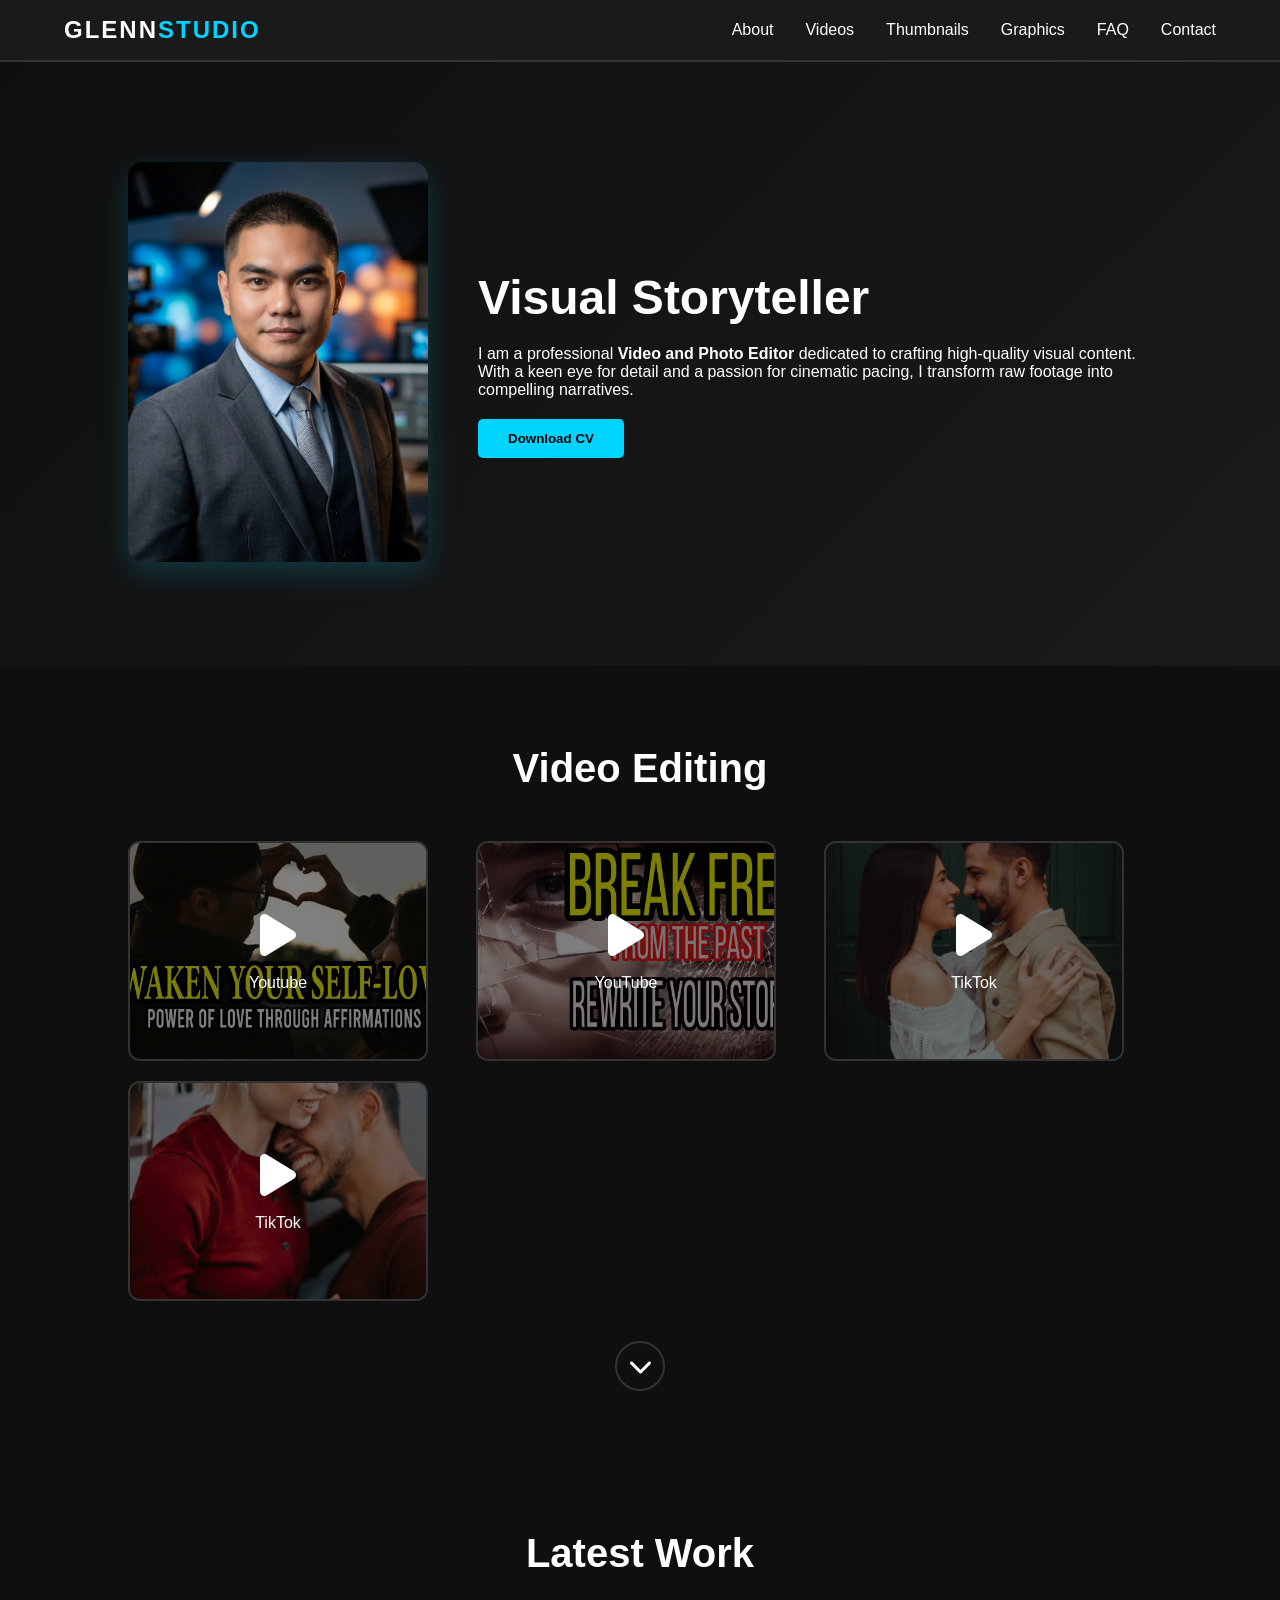
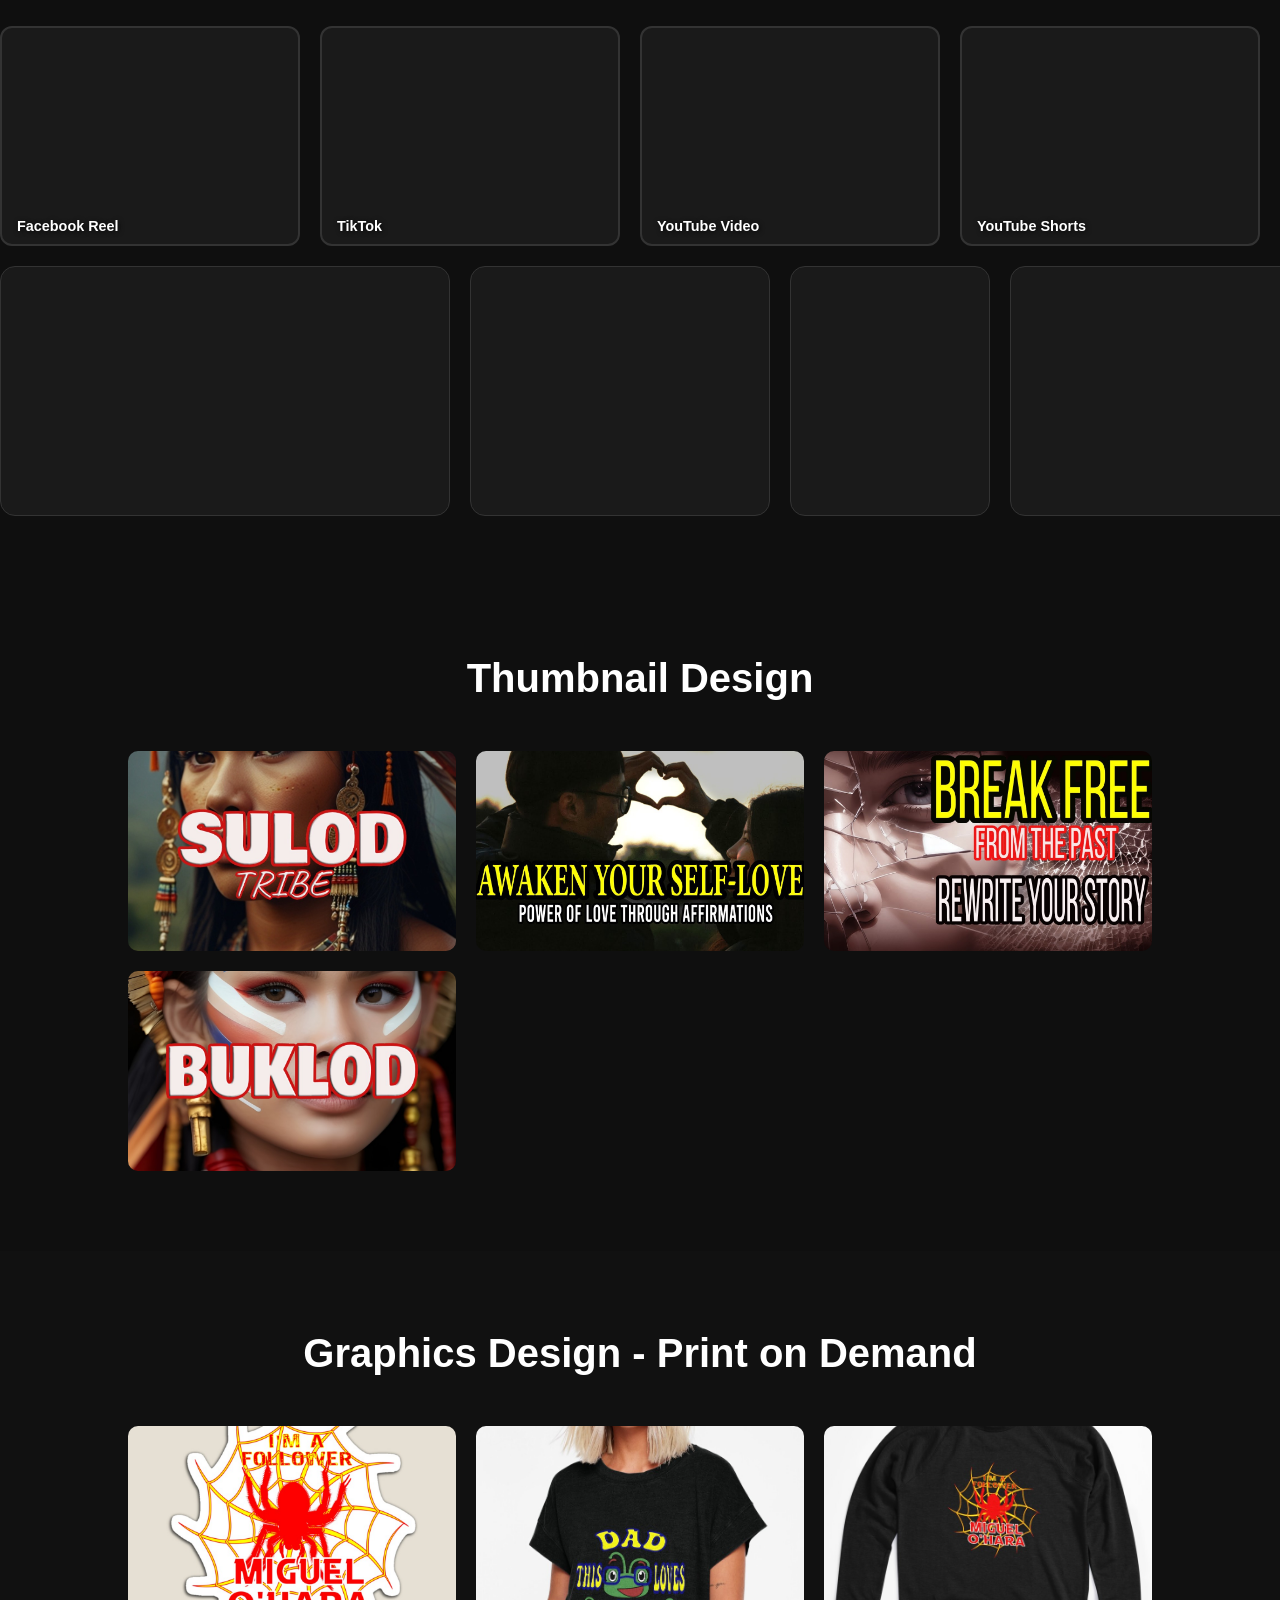
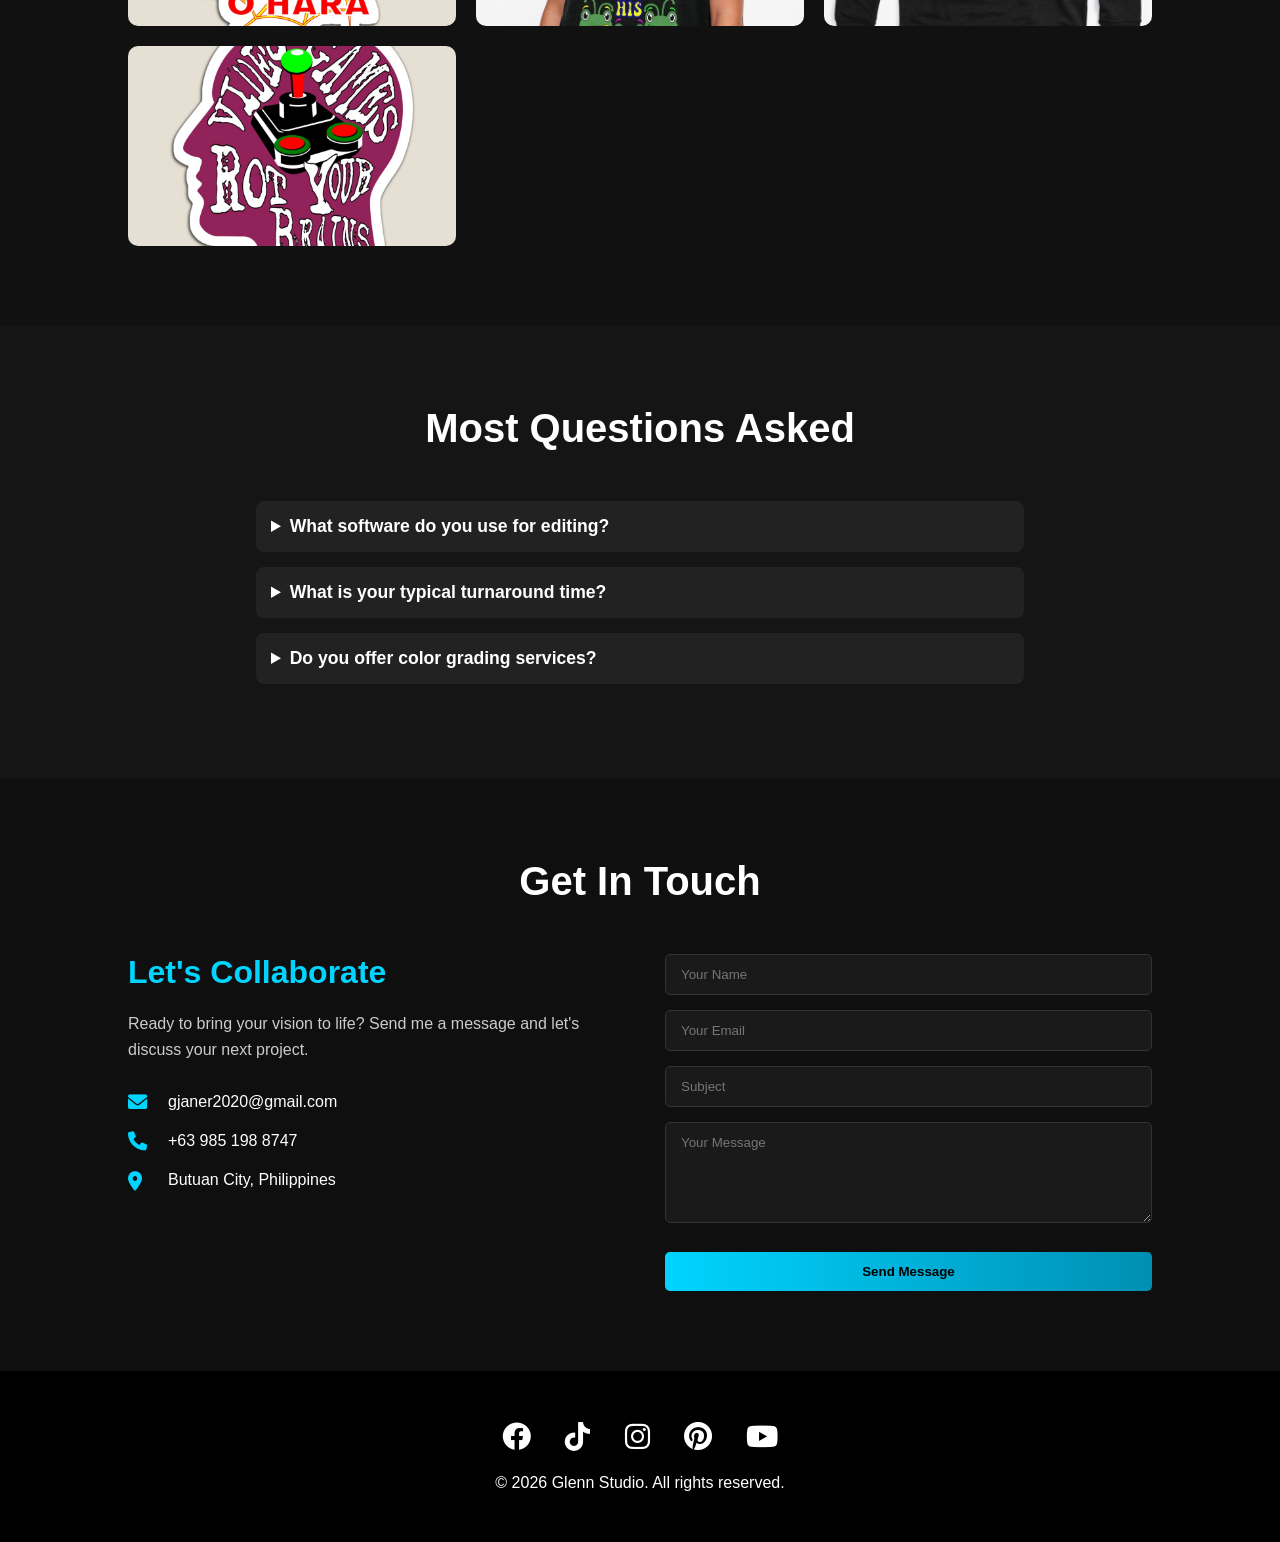
==== commit 3c972611: "Update index.html" ====
--- a/index.html
+++ b/index.html
@@ -7,7 +7,7 @@
     <link rel="stylesheet" href="style.css">
     <!-- Font Awesome for Social Icons -->
     <link rel="stylesheet" href="https://cdnjs.cloudflare.com/ajax/libs/font-awesome/6.0.0/css/all.min.css">
-    <link rel="icon" type="image/jpeg" href="assets/favicon1.jpg"> 
+    <link rel="icon" type="image/png" sizes="32x32" href="/favicon-32x32.png"> 
 </head>
 <body>
 
@@ -95,17 +95,8 @@
     <div id="video3" class="video-lightbox">
         <a href="#videos" class="close-btn">&times;</a>
         <div class="video-box tiktok-box">
-            <blockquote class="tiktok-embed" cite="https://www.tiktok.com/@galenfroggy/video/7266388727654665478" data-video-id="7266388727654665478" style="max-width: 605px;min-width: 325px;"> 
-                <section> 
-                    <a target="_blank" title="@galenfroggy" href="https://www.tiktok.com/@galenfroggy?refer=embed">@galenfroggy</a>
-                    Powerful Words to make your partner feel loved. ❤️❤️❤️ 
-                    <a title="follow" target="_blank" href="https://www.tiktok.com/tag/follow?refer=embed">#follow</a>
-                    <a title="foryoupage" target="_blank" href="https://www.tiktok.com/tag/foryoupage?refer=embed">#foryoupage</a>
-                    <a title="likes" target="_blank" href="https://www.tiktok.com/tag/likes?refer=embed">#likes</a>
-                    <a title="fyp" target="_blank" href="https://www.tiktok.com/tag/fyp?refer=embed">#fyp</a>
-                    <a title="love" target="_blank" href="https://www.tiktok.com/tag/love?refer=embed">#love</a>
-                    <a target="_blank" title="♬ Don't Worry Be Happy - Frankie Moreno" href="https://www.tiktok.com/music/Don't-Worry-Be-Happy-6799509671825639426?refer=embed">♬ Don't Worry Be Happy - Frankie Moreno</a> 
-                </section>
+            <blockquote class="tiktok-embed" cite="https://www.tiktok.com/@galenfroggy/video/7266388727654665478" data-video-id="7266388727654665478" style="max-width: 605px; min-width: 325px;">
+                <section></section>
             </blockquote>
         </div>
     </div>
@@ -355,18 +346,18 @@
 </section>
 
 
-    <!-- PHOTO SAMPLES -->
+    <!-- THUMBNAIL SAMPLES -->
     <section id="photos" class="portfolio-section photo-bg">
         <h2 class="section-title">Thumbnail Design</h2>
         <div class="grid-container">
             <div class="photo-item">
                 <a href="#img1" class="grid-item photo-card">
-                    <img src="photos/dugyon.jpg" alt="Edit 1">
+                    <img src="photos/sulod.jpg" alt="Edit 1">
                     <div class="photo-overlay"><i class="fas fa-search-plus"></i></div>
                 </a>
                 <div id="img1" class="lightbox">
                     <a href="#photos" class="close-lightbox">&times;</a>
-                    <img src="photos/dugyon.jpg" alt="Enlarged 1" class="lightbox-img">
+                    <img src="photos/sulod.jpg" alt="Enlarged 1" class="lightbox-img">
                 </div>
             </div>
 
@@ -487,32 +478,41 @@
                 </div>
                 <div class="info-item">
                     <i class="fas fa-phone"></i>
-                    <span>+63 985 198 87##</span>
+                    <span>+63 985 198 8747</span>
                 </div>
                 <div class="info-item">
                     <i class="fas fa-map-marker-alt"></i>
                     <span>Butuan City, Philippines</span>
                 </div>
             </div>
+            
 
             <form action="https://api.web3forms.com/submit" method="POST" class="contact-form">
-                <input type="hidden" name="access_key" value="44d98456-fbcb-4f0d-9f86-2e813a434414">
-                <div class="input-group">
-                    <input type="text" name="name" placeholder="Your Name" required>
-                </div>
-                <div class="input-group">
-                    <input type="email" name="email" placeholder="Your Email" required>
-                </div>
-                <div class="input-group">
-                    <input type="text" name="subject" placeholder="Subject">
-                </div>
-                <div class="input-group">
-                    <textarea name="message" rows="5" placeholder="Your Message" required></textarea>
-                </div>
-                <input type="hidden" name="redirect" value="thank-you.html">
-                <input type="checkbox" name="botcheck" class="hidden" style="display: none;">
-                <button type="submit" class="btn send-btn">Send Message</button>
-            </form>
+    <!-- Your New Web3Forms Access Key -->
+    <input type="hidden" name="access_key" value="ee488441-cc85-4594-9c8d-2f5a1ac9acf3">
+
+    <div class="input-group">
+        <input type="text" name="name" placeholder="Your Name" required>
+    </div>
+
+    <div class="input-group">
+        <input type="email" name="email" placeholder="Your Email" required>
+    </div>
+
+    <div class="input-group">
+        <input type="text" name="subject" placeholder="Subject">
+    </div>
+
+    <div class="input-group">
+        <textarea name="message" rows="5" placeholder="Your Message" required></textarea>
+    </div>
+
+    <!-- Honeypot Spam Protection -->
+    <input type="checkbox" name="botcheck" style="display: none !important;">
+
+    <button type="submit" class="btn send-btn">Send Message</button>
+</form>
+            
         </div>
     </section>
 
@@ -558,4 +558,4 @@
         });
     </script>
 </body>
-</html>+</html>
